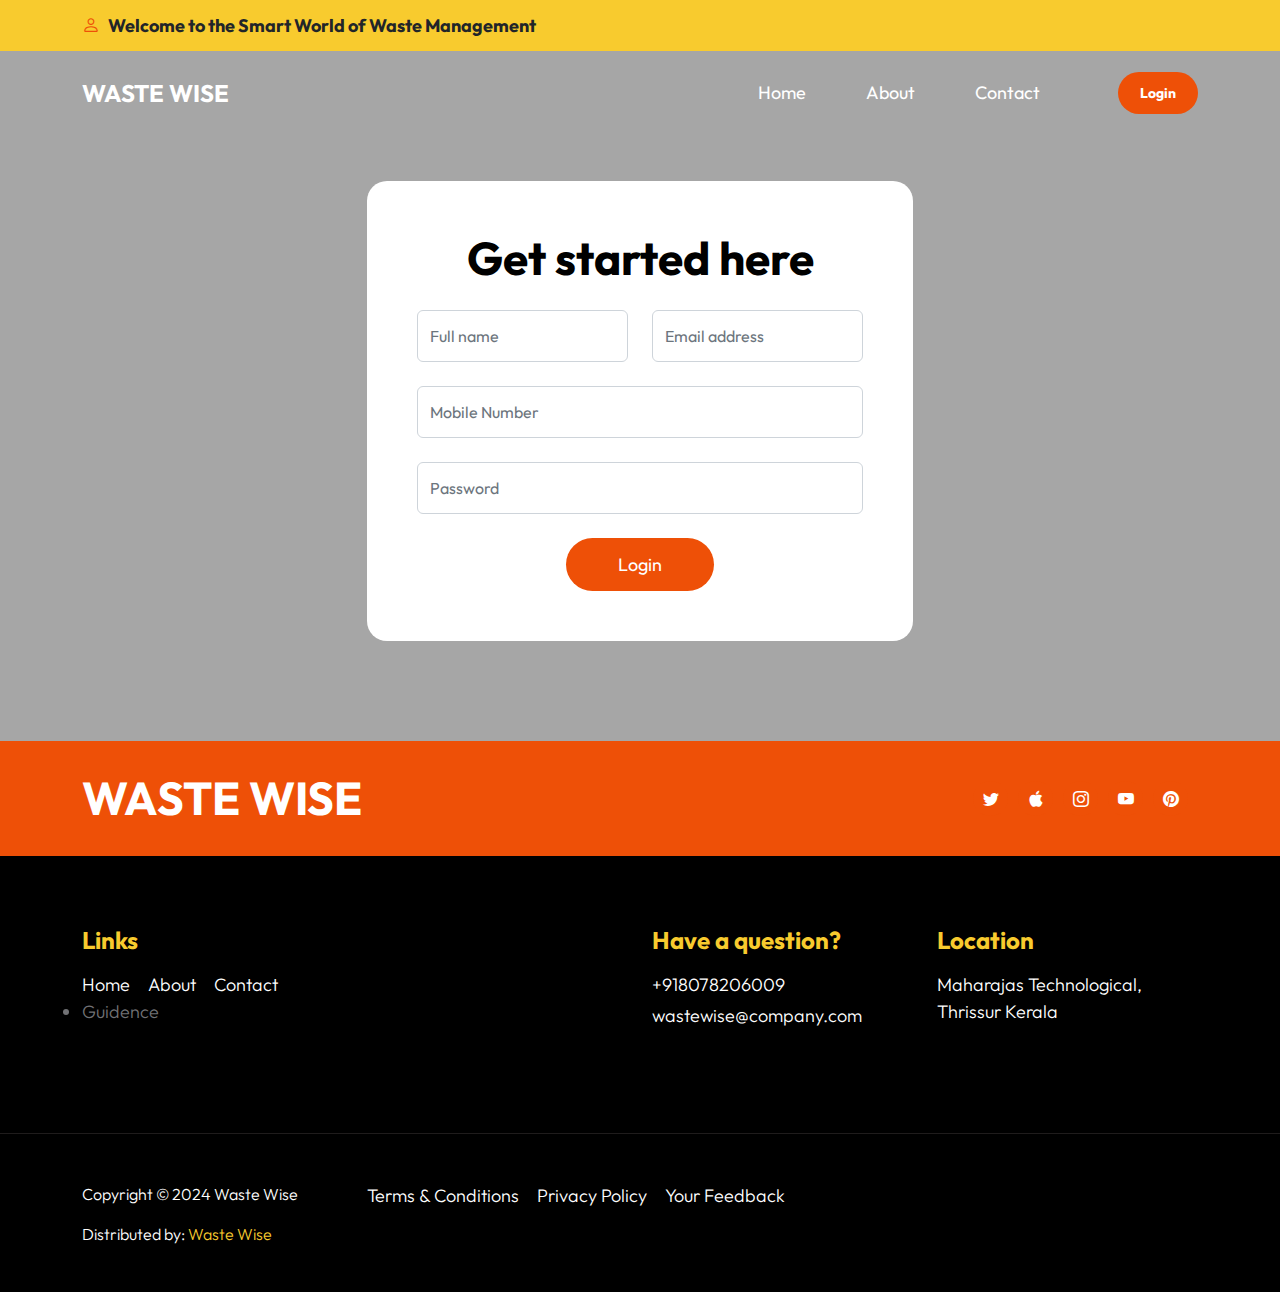
==== login.html @ a1cc32f6 "Initial commit" ====
<!doctype html>
<html lang="en">

<head>
    <meta charset="utf-8">
    <meta name="viewport" content="width=device-width, initial-scale=1">

    <meta name="description" content="">
    <meta name="author" content="">

    <title>Waste Wise login</title>

    <!-- CSS FILES -->

    <link href="https://fonts.googleapis.com/css2?family=Outfit:wght@100;200;400;700&display=swap" rel="stylesheet">

    <link href="css/bootstrap.min.css" rel="stylesheet">

    <link href="css/bootstrap-icons.css" rel="stylesheet">

    <link href="css/styles.css" rel="stylesheet">

</head>

<body>

    <main>

        <header class="site-header">
            <div class="container">
                <div class="row">

                    <div class="col-lg-12 col-12 d-flex flex-wrap">
                        <p class="d-flex me-4 mb-0">
                            <i class="bi-person custom-icon me-2"></i>
                            <strong class="text-dark">Welcome to the Smart World of Waste Management</strong>
                        </p>
                    </div>

                </div>
            </div>
        </header>

<!-- CSS FILES -->

        <nav class="navbar navbar-expand-lg">
            <div class="container">
                <a class="navbar-brand" href="index.html">
                    WASTE WISE
                </a>

                <a href="login.html" class="btn custom-btn d-lg-none ms-auto me-4">Login</a>

                <button class="navbar-toggler" type="button" data-bs-toggle="collapse" data-bs-target="#navbarNav"
                    aria-controls="navbarNav" aria-expanded="false" aria-label="Toggle navigation">
                    <span class="navbar-toggler-icon"></span>
                </button>

                <div class="collapse navbar-collapse" id="navbarNav">
                    <ul class="navbar-nav align-items-lg-center ms-auto me-lg-5">
                        <li class="nav-item">
                            <a class="nav-link click-scroll" href="index.html#section_1">Home</a>
                        </li>

                        <li class="nav-item">
                            <a class="nav-link click-scroll" href="index.html#section_2">About</a>
                        </li>

                        <li class="nav-item">
                            <a class="nav-link click-scroll" href="index.html#section_3">Contact</a>
                        </li>
                    </ul>

                    <a href="login.html" class="btn custom-btn d-lg-block d-none">Login</a>
                </div>
            </div>
        </nav>


        <section class="login-section section-padding">
            <div class="section-overlay"></div>

            <div class="container">
                <div class="row">

                    <div class="col-lg-6 col-10 mx-auto">
                        <form class="custom-form login-form mb-5 mb-lg-0" action="#" method="post" role="form">
                            <h2 class="text-center mb-4">Get started here</h2>

                            <div class="login-form-body">
                                <div class="row">
                                    <div class="col-lg-6 col-md-6 col-12">
                                        <input type="text" name="login-form-name" id="login-form-name"
                                            class="form-control" placeholder="Full name" required>
                                    </div>

                                    <div class="col-lg-6 col-md-6 col-12">
                                        <input type="email" name="login-form-email" id="login-form-email"
                                            pattern="[^ @]*@[^ @]*" class="form-control" placeholder="Email address"
                                            required>
                                    </div>
                                </div>

                                <input type="tel" class="form-control" name="login-form-phone"
                                    placeholder="Mobile Number" pattern="[0-9]{10}" required="">


                                <input type="pass" class="form-control" name="login-form-pass"
                                    placeholder="Password" required="">

                                <div class="col-lg-4 col-md-10 col-8 mx-auto">
                                    <button type="submit" class="form-control">Login</button>
                                </div>
                            </div>
                        </form>
                    </div>
                </div>
        </section>
    </main>


    <footer class="site-footer">
        <div class="site-footer-top">
            <div class="container">
                <div class="row">

                    <div class="col-lg-6 col-12">
                        <h2 class="text-white mb-lg-0">WASTE WISE</h2>
                    </div>

                    <div class="col-lg-6 col-12 d-flex justify-content-lg-end align-items-center">
                        <ul class="social-icon d-flex justify-content-lg-end">
                            <li class="social-icon-item">
                                <a href="#" class="social-icon-link">
                                    <span class="bi-twitter"></span>
                                </a>
                            </li>

                            <li class="social-icon-item">
                                <a href="#" class="social-icon-link">
                                    <span class="bi-apple"></span>
                                </a>
                            </li>

                            <li class="social-icon-item">
                                <a href="#" class="social-icon-link">
                                    <span class="bi-instagram"></span>
                                </a>
                            </li>

                            <li class="social-icon-item">
                                <a href="#" class="social-icon-link">
                                    <span class="bi-youtube"></span>
                                </a>
                            </li>

                            <li class="social-icon-item">
                                <a href="#" class="social-icon-link">
                                    <span class="bi-pinterest"></span>
                                </a>
                            </li>
                        </ul>
                    </div>
                </div>
            </div>
        </div>

        <div class="container">
            <div class="row">

                <div class="col-lg-6 col-12 mb-4 pb-2">
                    <h5 class="site-footer-title mb-3">Links</h5>

                    <ul class="site-footer-links">
                        <li class="site-footer-link-item">
                            <a href="#" class="site-footer-link">Home</a>
                        </li>

                        <li class="site-footer-link-item">
                            <a href="#section_2" class="site-footer-link">About</a>
                        </li>

                        <li class="site-footer-link-item">
                            <a href="#section_3" class="site-footer-link">Contact</a>
                        </li>

                        <li class="nav-item">
                            <a class="nav-link click-scroll" href="#section_4">Guidence</a>
                        </li>
                    </ul>
                </div>

                <div class="col-lg-3 col-md-6 col-12 mb-4 mb-lg-0">
                    <h5 class="site-footer-title mb-3">Have a question?</h5>

                    <p class="text-white d-flex mb-1">
                        <a href="tel: 090-080-0760" class="site-footer-link">
                            +918078206009
                        </a>
                    </p>

                    <p class="text-white d-flex">
                        <a href="mailto:wastewise@company.com" class="site-footer-link">
                            wastewise@company.com
                        </a>
                    </p>
                </div>

                <div class="col-lg-3 col-md-6 col-11 mb-4 mb-lg-0 mb-md-0">
                    <h5 class="site-footer-title mb-3">Location</h5>

                    <p class="text-white d-flex mt-3 mb-2">
                        Maharajas Technological,
                        Thrissur Kerala</p>
                </div>
            </div>
        </div>

        <div class="site-footer-bottom">
            <div class="container">
                <div class="row">

                    <div class="col-lg-3 col-12 mt-5">
                        <p class="copyright-text">Copyright © 2024 Waste Wise</p>
                        <p class="copyright-text">Distributed by: <a href="#">Waste Wise</a></p>
                    </div>

                    <div class="col-lg-8 col-12 mt-lg-5">
                        <ul class="site-footer-links">
                            <li class="site-footer-link-item">
                                <a href="#" class="site-footer-link">Terms &amp; Conditions</a>
                            </li>

                            <li class="site-footer-link-item">
                                <a href="#" class="site-footer-link">Privacy Policy</a>
                            </li>

                            <li class="site-footer-link-item">
                                <a href="#section_3" class="site-footer-link">Your Feedback</a>
                            </li>
                        </ul>
                    </div>
                </div>
            </div>
        </div>
    </footer>

    <!-- JAVASCRIPT FILES -->
    <script src="js/jquery.min.js"></script>
    <script src="js/bootstrap.min.js"></script>
    <script src="js/jquery.sticky.js"></script>
    <script src="js/custom.js"></script>

</body>

</html>
---- css/styles.css ----
/*

TemplateMo 583 Festava Live

https://templatemo.com/tm-583-festava-live

*/


/*---------------------------------------
  CUSTOM PROPERTIES ( VARIABLES )             
-----------------------------------------*/
:root {
  --white-color:                  #ffffff;
  --primary-color:                #F8CB2E;
  --secondary-color:              #EE5007;
  --section-bg-color:             #f0f8ff;
  --custom-btn-bg-color:          #EE5007;
  --custom-btn-bg-hover-color:    #c01f27;
  --dark-color:                   #000000;
  --p-color:                      #717275;
  --border-color:                 #7fffd4;
  --link-hover-color:             #B22727;

  --body-font-family:             'Outfit', sans-serif;

  --h1-font-size:                 74px;
  --h2-font-size:                 46px;
  --h3-font-size:                 32px;
  --h4-font-size:                 28px;
  --h5-font-size:                 24px;
  --h6-font-size:                 22px;
  --p-font-size:                  18px;
  --btn-font-size:                14px;
  --copyright-font-size:          16px;

  --border-radius-large:          100px;
  --border-radius-medium:         20px;
  --border-radius-small:          10px;

  --font-weight-light:            300;
  --font-weight-normal:           400;
  --font-weight-bold:             700;
}

body {
  background-color: var(--white-color);
  font-family: var(--body-font-family); 
}


/*---------------------------------------
  TYPOGRAPHY               
-----------------------------------------*/

h2,
h3,
h4,
h5,
h6 {
  color: var(--dark-color);
}

h1,
h2,
h3,
h4,
h5,
h6 {
  font-weight: var(--font-weight-bold);
}

h1 {
  font-size: var(--h1-font-size);
}

h2 {
  font-size: var(--h2-font-size);
}

h3 {
  font-size: var(--h3-font-size);
}

h4 {
  font-size: var(--h4-font-size);
}

h5 {
  font-size: var(--h5-font-size);
}

h6 {
  font-size: var(--h6-font-size);
}

p {
  color: var(--p-color);
  font-size: var(--p-font-size);
  font-weight: var(--font-weight-light);
}

ul li {
  color: var(--p-color);
  font-size: var(--p-font-size);
  font-weight: var(--font-weight-light);
}

a, 
button {
  touch-action: manipulation;
  transition: all 0.3s;
}

a {
  display: inline-block;
  color: var(--primary-color);
  text-decoration: none;
}

a:hover {
  color: var(--link-hover-color);
}

b,
strong {
  font-weight: var(--font-weight-bold);
}

.link-fx-1 {
  color: var(--white-color);
  position: relative;
  display: inline-flex;
  align-items: center;
  height: 32px;
  padding: 0 6px;
  text-decoration: none;
  -webkit-font-smoothing: antialiased;
  -moz-osx-font-smoothing: grayscale;
}

.link-fx-1:hover {
  color: var(--link-hover-color);
}

.link-fx-1:hover::before {
  transform: translateX(17px) scaleX(0);
  transition: transform .2s;
}

.link-fx-1:hover .icon circle {
  stroke-dashoffset: 200;
  transition: stroke-dashoffset .2s .1s;
}

.link-fx-1:hover .icon line {
  transform: rotate(-180deg);
}

.link-fx-1:hover .icon line:last-child {
  transform: rotate(180deg);
}

.link-fx-1::before {
  content: "";
  position: absolute;
  bottom: 0;
  left: 0;
  width: 100%;
  height: 1px;
  background-color: currentColor;
  transform-origin: right center;
  transition: transform .2s .1s;
}

.link-fx-1 .icon {
  position: absolute;
  right: 0;
  bottom: 0;
  transform: translateX(100%) rotate(90deg);
  font-size: 32px;
}

.icon {
  --size: 1em;
  height: var(--size);
  width: var(--size);
  display: inline-block;
  color: inherit;
  fill: currentColor;
  line-height: 1;
  flex-shrink: 0;
  max-width: initial;
}

.link-fx-1 .icon circle {
  stroke-dasharray: 100;
  stroke-dashoffset: 100;
  transition: stroke-dashoffset .2s;
}

.link-fx-1 .icon line {
  transition: transform .4s;
  transform-origin: 13px 15px;
}

.link-fx-1 .icon line:last-child {
  transform-origin: 19px 15px;
}


/*---------------------------------------
  SECTION               
-----------------------------------------*/
.section-padding {
  padding-top: 100px;
  padding-bottom: 100px;
}

.section-bg {
  background-color: var(--section-bg-color);
}

.section-overlay {
  background-color: var(--dark-color);
  position: absolute;
  top: 0;
  left: 0;
  pointer-events: none;
  width: 100%;
  height: 100%;
  opacity: 0.35;
}

.section-overlay + .container {
  position: relative;
}

.tab-content {
  background-color: var(--white-color);
  border-radius: var(--border-radius-medium);
  padding: 45px;
}

.nav-tabs {
  background-color: var(--section-bg-color);
  border-radius: var(--border-radius-large);
  border-bottom: 0;
  padding: 15px;
}

.nav-tabs .nav-link {
  border-radius: var(--border-radius-large);
  border: 0;
  padding: 15px 25px;
  transition: all 0.3s;
}

/*.nav-tabs .nav-link:first-child {
  margin-right: 15px;
}*/

.nav-tabs .nav-item.show .nav-link, 
.nav-tabs .nav-link.active,
.nav-tabs .nav-link:focus, 
.nav-tabs .nav-link:hover {
  background: var(--white-color);
  box-shadow: 0 1rem 3rem rgba(0,0,0,.175);
  color: var(--primary-color);
}

.nav-tabs h5 {
  color: var(--p-color); 
  margin-bottom: 0;
}

.nav-tabs .nav-link.active h5,
.nav-tabs .nav-link:focus h5, 
.nav-tabs .nav-link:hover h5 {
  color: var(--primary-color);
}


/*---------------------------------------
  CUSTOM ICON COLOR               
-----------------------------------------*/
.custom-icon {
  color: var(--secondary-color);
}


/*---------------------------------------
  CUSTOM BUTTON               
-----------------------------------------*/
.custom-btn {
  background: var(--custom-btn-bg-color);
  border: 2px solid transparent;
  border-radius: var(--border-radius-large);
  color: var(--white-color);
  font-size: var(--btn-font-size);
  font-weight: var(--font-weight-bold);
  line-height: normal;
  transition: all 0.3s;
  padding: 10px 20px;
}

.custom-btn:hover {
  background: var(--custom-btn-bg-hover-color);
  color: var(--white-color);
}

.custom-border-btn {
  background: transparent;
  border: 2px solid var(--custom-btn-bg-color);
  color: var(--custom-btn-bg-color);
}

.navbar-expand-lg .navbar-nav .nav-link.custom-btn:hover,
.custom-border-btn:hover {
  background: var(--custom-btn-bg-hover-color);
  border-color: transparent;
  color: var(--white-color);
}

.custom-btn-bg-white {
  border-color: var(--white-color);
  color: var(--white-color);
}


/*---------------------------------------
  SITE HEADER              
-----------------------------------------*/
.site-header {
  background-color: var(--primary-color);
  padding-top: 12px;
  padding-bottom: 12px;
}


/*---------------------------------------
  NAVIGATION              
-----------------------------------------*/
.sticky-wrapper {
  position: absolute;
  top: 0;
  right: 0;
  left: 0;
  margin-top: 51px;
}

.sticky-wrapper.is-sticky .navbar {
  background-color: var(--dark-color);
}

.navbar {
  background: transparent;
  z-index: 9;
}

.navbar-brand,
.navbar-brand:hover {
  color: var(--white-color);
  font-size: var(--h5-font-size);
  font-weight: var(--font-weight-bold);
}

.navbar-expand-lg .navbar-nav .nav-link {
  border-radius: var(--border-radius-large);
  margin: 10px;
  padding: 10px 20px;
}

.navbar-nav .nav-link {
  display: inline-block;
  color: var(--white-color);
  font-size: var(--p-font-size);
  font-weight: var(--font-weight-normal);
  position: relative;
  padding-top: 15px;
  padding-bottom: 15px;
}

.navbar-nav .nav-link.active, 
.navbar-nav .nav-link:hover {
  color: var(--secondary-color);
}

.navbar-toggler {
  border: 0;
  padding: 0;
  cursor: pointer;
  margin: 0;
  width: 30px;
  height: 35px;
  outline: none;
}

.navbar-toggler:focus {
  outline: none;
  box-shadow: none;
}

.navbar-toggler[aria-expanded="true"] .navbar-toggler-icon {
  background: transparent;
}

.navbar-toggler[aria-expanded="true"] .navbar-toggler-icon:before,
.navbar-toggler[aria-expanded="true"] .navbar-toggler-icon:after {
  transition: top 300ms 50ms ease, -webkit-transform 300ms 350ms ease;
  transition: top 300ms 50ms ease, transform 300ms 350ms ease;
  transition: top 300ms 50ms ease, transform 300ms 350ms ease, -webkit-transform 300ms 350ms ease;
  top: 0;
}

.navbar-toggler[aria-expanded="true"] .navbar-toggler-icon:before {
  transform: rotate(45deg);
}

.navbar-toggler[aria-expanded="true"] .navbar-toggler-icon:after {
  transform: rotate(-45deg);
}

.navbar-toggler .navbar-toggler-icon {
  background: var(--white-color);
  transition: background 10ms 300ms ease;
  display: block;
  width: 30px;
  height: 2px;
  position: relative;
}

.navbar-toggler .navbar-toggler-icon:before,
.navbar-toggler .navbar-toggler-icon:after {
  transition: top 300ms 350ms ease, -webkit-transform 300ms 50ms ease;
  transition: top 300ms 350ms ease, transform 300ms 50ms ease;
  transition: top 300ms 350ms ease, transform 300ms 50ms ease, -webkit-transform 300ms 50ms ease;
  position: absolute;
  right: 0;
  left: 0;
  background: var(--white-color);
  width: 30px;
  height: 2px;
  content: '';
}

.navbar-toggler .navbar-toggler-icon::before {
  top: -8px;
}

.navbar-toggler .navbar-toggler-icon::after {
  top: 8px;
}


/*---------------------------------------
  HERO        
-----------------------------------------*/
.hero-section {
  position: relative;
  overflow: hidden;
  padding-top: 100px;
  height: calc(100vh - 51px);
}

.hero-section small {
  color: var(--white-color);
  text-transform: uppercase;
}

.hero-section .section-overlay {
  z-index: 2;
  opacity: 0.45;
}

.hero-section .container {
  position: relative;
  z-index: 2;
  height: 100%;
  padding-bottom: 50px;
}

.hero-section .container .row {
  height: 100%;
}


/*---------------------------------------
  ABOUT              
-----------------------------------------*/
.about-section {
  background-image: url('../images/edward-unsplash-blur.jpg');
  background-color: #704010;
  background-repeat: no-repeat;
  background-size: cover;
  position: relative;
}

.about-image {
  border-radius: var(--border-radius-medium);
  display: block;
}

.about-text-wrap {
  position: relative;
}

.about-text-icon {
  background: var(--primary-color);
  border-radius: 100%;
  font-size: var(--h3-font-size);
  width: 70px;
  height: 70px;
  line-height: 70px;
  text-align: center;
}

.about-text-info {
  backdrop-filter: blur(5px) saturate(180%);
  -webkit-backdrop-filter: blur(5px) saturate(180%);
  background-color: rgba(255, 255, 255, 0.75);
  border-radius: var(--border-radius-medium);
  border: 1px solid rgba(209, 213, 219, 0.3);
  position: absolute;
  bottom: 0;
  right: 0;
  left: 0;
  margin: 20px;
  padding: 35px;
}


/*---------------------------------------
  login               
-----------------------------------------*/
.login-section {
  background-image: url('../images/nicholas-green-unsplash-blur.jpg');
  background-repeat: no-repeat;
  background-size: cover;
  position: relative;
  padding-top: 130px;
}

.login-form {
  background: var(--white-color);
  border-radius: var(--border-radius-medium);
  padding: 50px;
}

.login-form .form-check {
  position: relative;
  min-height: 52px;
  padding-left: 35px;
}

.login-form .form-check .form-check-label {
  display: block;
  position: absolute;
  top: 50%;
  left: 50%;
  transform: translate(-50%, -50%);
  margin-top: 12px;
  margin-left: 35px;
  width: 100%;
  height: 100%;
}


/*---------------------------------------
  ARTISTS              
-----------------------------------------*/
.artists-thumb {
  position: relative;
  overflow: hidden;
  margin-bottom: 30px;
}

.artists-image {
  border-radius: var(--border-radius-medium);
  display: block;
  width: 100%;
}

.artists-thumb:hover .artists-hover {
  transform: translateY(0);
  opacity: 1;
}

.artists-hover {
  background-color: var(--primary-color);
  background-color: rgba(248, 203, 46, 0.75);
  border-radius: var(--border-radius-medium);
  backdrop-filter: blur(5px) saturate(180%);
  -webkit-backdrop-filter: blur(5px) saturate(180%);
  margin: 20px;
  padding: 35px;
  transition: all 0.5s ease;
  transform: translateY(100%);
  position: absolute;
  bottom: 0;
  right: 0;
  left: 0;
  opacity: 0;
}

.artists-hover p strong {
  color: var(--white-color);
  display: inline-block;
  min-width: 180px;
  margin-right: 20px;
}

.artists-hover p a {
  color: var(--secondary-color);
}

.artists-hover p a:hover {
  color: var(--white-color);
}

.artists-hover hr {
  margin: 1.5rem 0;
}


/*---------------------------------------
  CONTACT               
-----------------------------------------*/
.google-map {
  border-radius: var(--border-radius-medium);
}


/*---------------------------------------
  CUSTOM FORM               
-----------------------------------------*/
.custom-form .form-control {
  color: var(--p-color);
  margin-bottom: 24px;
  padding-top: 13px;
  padding-bottom: 13px;
  outline: none;
}

.custom-form button[type="submit"] {
  background: var(--custom-btn-bg-color);
  border: none;
  border-radius: var(--border-radius-large);
  color: var(--white-color);
  font-size: var(--p-font-size);
  font-weight: var(--font-weight-medium);
  transition: all 0.3s;
  margin-bottom: 0;
}

.custom-form button[type="submit"]:hover,
.custom-form button[type="submit"]:focus {
  background: var(--custom-btn-bg-hover-color);
  border-color: transparent;
}


/*---------------------------------------
  SITE FOOTER              
-----------------------------------------*/
.site-footer {
  background-color: var(--dark-color);
  position: relative;
  overflow: hidden;
  padding-bottom: 30px;
}

.site-footer-top {
  background-color: var(--secondary-color);
  background-image: url('../images/nainoa-shizuru-NcdG9mK3PBY-unsplash.jpg');
  background-repeat: no-repeat;
  margin-bottom: 70px;
  padding-top: 30px;
  padding-bottom: 30px;
}

.site-footer-bottom {
  border-top: 1px solid #1f1c1c;
  margin-top: 60px;
}

.site-footer-title {
  color: var(--primary-color); 
}

.site-footer-link,
.copyright-text {
  color: var(--white-color);
}

.site-footer-links {
  padding-left: 0;
}

.site-footer-link-item {
  list-style: none;
  display: inline-block;
  margin-right: 15px;
}

.copyright-text {
  font-size: var(--copyright-font-size);
}


/*---------------------------------------
  SOCIAL ICON               
-----------------------------------------*/
.social-icon {
  margin: 0;
  padding: 0;
}

.social-icon-item {
  list-style: none;
  display: inline-block;
  vertical-align: top;
}

.social-icon-link {
  background: var(--secondary-color);
  border-radius: var(--border-radius-large);
  color: var(--white-color);
  font-size: var(--copyright-font-size);
  display: block;
  margin-right: 10px;
  text-align: center;
  width: 35px;
  height: 35px;
  line-height: 36px;
  transition: background 0.2s, color 0.2s;
}

.social-icon-link:hover {
  background: var(--primary-color);
  color: var(--white-color);
}

.social-icon-link span {
  display: block;
}

.social-icon-link span:hover::before{
  animation: spinAround 2s linear infinite;
}

@keyframes spinAround {
  from {
    transform: rotate(0deg)
  }
  to {
    transform: rotate(360deg);
  }
}


/*---------------------------------------
  RESPONSIVE STYLES               
-----------------------------------------*/
@media screen and (max-width: 991px) {
  h1 {
    font-size: 62px;
  }

  h2 {
    font-size: 36px;
  }

  h3 {
    font-size: 32px;
  }

  h4 {
    font-size: 28px;
  }

  h5 {
    font-size: 20px;
  }

  h6 {
    font-size: 18px;
  }

  .section-padding {
    padding-top: 50px;
    padding-bottom: 50px;
  }
  
  .navbar {
    background-color: var(--dark-color);
  }

  .navbar-expand-lg .navbar-nav {
    padding-bottom: 30px;
  }

  .navbar-expand-lg .navbar-nav .nav-link {
    padding: 0;
  }

  .hero-section {
    padding-top: 150px;
  }

  .pricing-thumb {
    padding: 35px;
  }

  .schedule-table h3 {
    font-size: 22px;
  }

  .schedule-table th {
    padding: 20px;
  }

  .schedule-table tr, 
  .schedule-table td {
    padding: 25px;
  }

  .login-section {
    padding-top: 130px;
  }

  .login-form {
    padding: 30px;
  }
}

@media screen and (max-width: 767px) {
  .custom-btn {
    font-size: 14px;
    padding: 10px 20px;
  }
}

@media screen and (max-width: 480px) {
  h1 {
    font-size: 52px;
  }

  h2 {
    font-size: 28px;
  }

  h3 {
    font-size: 26px;
  }

  h4 {
    font-size: 22px;
  }

  h5 {
    font-size: 20px;
  }
}
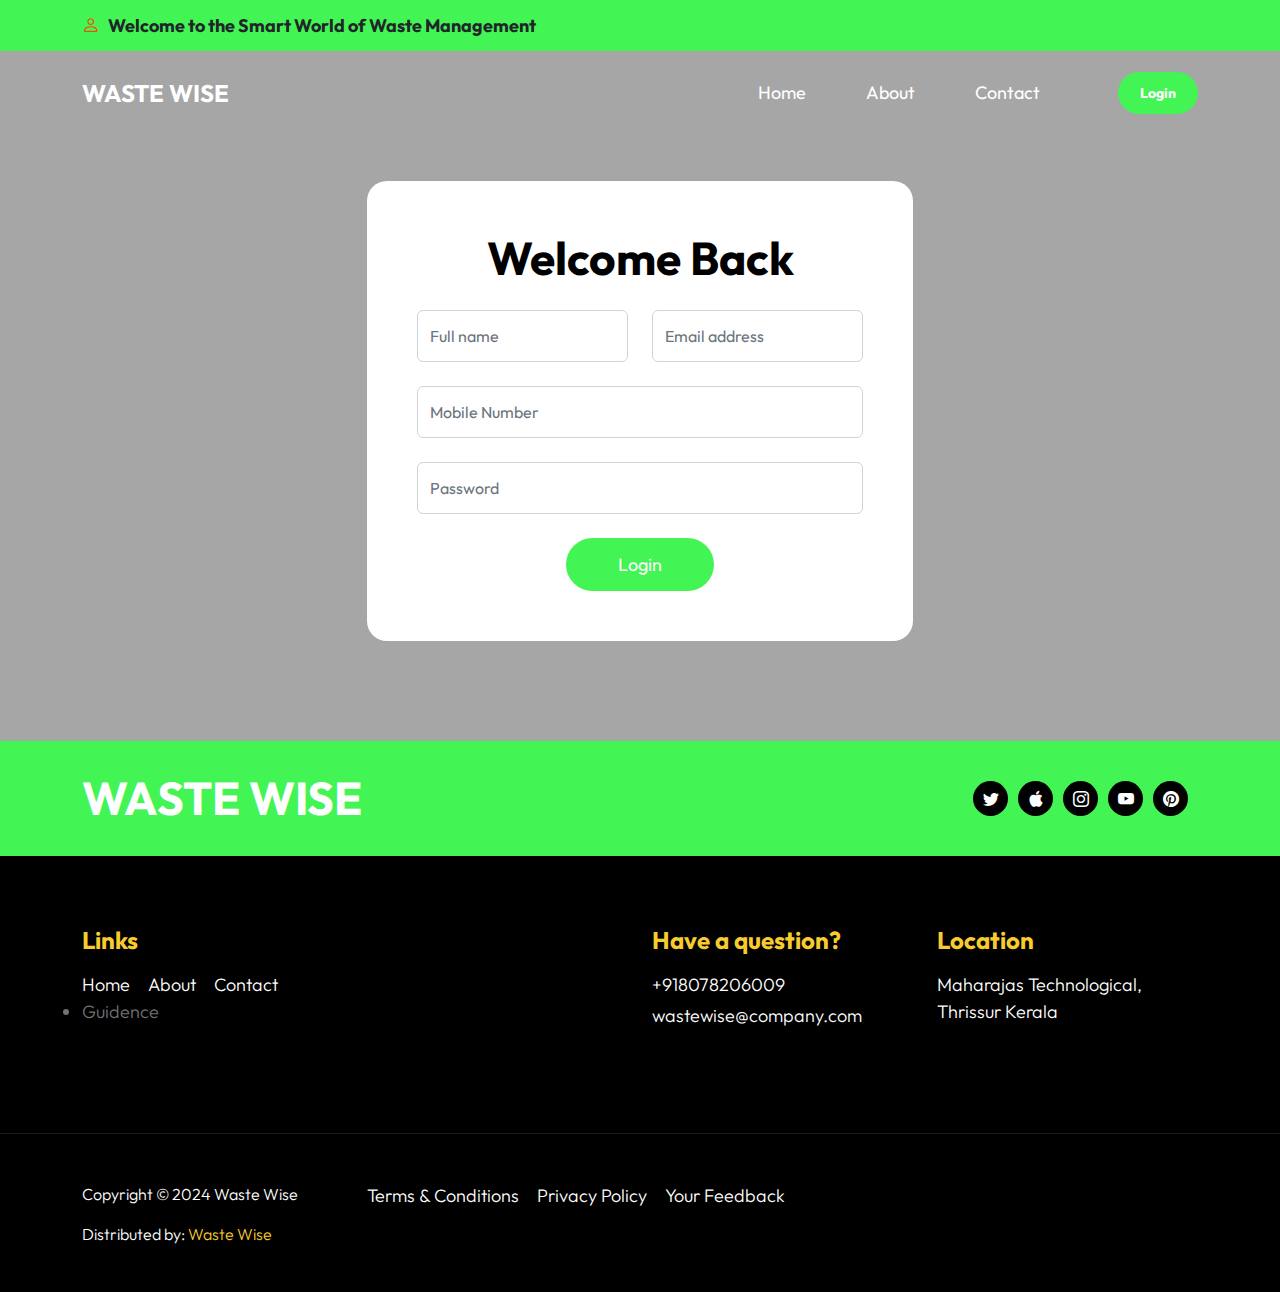
==== commit 6af9282b: "Add files via upload" ====
--- a/login.html
+++ b/login.html
@@ -85,7 +85,7 @@
 
                     <div class="col-lg-6 col-10 mx-auto">
                         <form class="custom-form login-form mb-5 mb-lg-0" action="#" method="post" role="form">
-                            <h2 class="text-center mb-4">Get started here</h2>
+                            <h2 class="text-center mb-4">Welcome Back</h2>
 
                             <div class="login-form-body">
                                 <div class="row">
--- a/css/styles.css
+++ b/css/styles.css
@@ -293,7 +293,7 @@
   CUSTOM BUTTON               
 -----------------------------------------*/
 .custom-btn {
-  background: var(--custom-btn-bg-color);
+  background:#42f554;
   border: 2px solid transparent;
   border-radius: var(--border-radius-large);
   color: var(--white-color);
@@ -305,7 +305,7 @@
 }
 
 .custom-btn:hover {
-  background: var(--custom-btn-bg-hover-color);
+  background: #000000;
   color: var(--white-color);
 }
 
@@ -332,7 +332,7 @@
   SITE HEADER              
 -----------------------------------------*/
 .site-header {
-  background-color: var(--primary-color);
+  background-color:#42f554;
   padding-top: 12px;
   padding-bottom: 12px;
 }
@@ -383,7 +383,7 @@
 
 .navbar-nav .nav-link.active, 
 .navbar-nav .nav-link:hover {
-  color: var(--secondary-color);
+  color:#42f554;
 }
 
 .navbar-toggler {
@@ -490,7 +490,7 @@
 -----------------------------------------*/
 .about-section {
   background-image: url('../images/edward-unsplash-blur.jpg');
-  background-color: #704010;
+  background-color: #42f554;
   background-repeat: no-repeat;
   background-size: cover;
   position: relative;
@@ -643,7 +643,7 @@
 }
 
 .custom-form button[type="submit"] {
-  background: var(--custom-btn-bg-color);
+  background: #42f554;
   border: none;
   border-radius: var(--border-radius-large);
   color: var(--white-color);
@@ -655,7 +655,7 @@
 
 .custom-form button[type="submit"]:hover,
 .custom-form button[type="submit"]:focus {
-  background: var(--custom-btn-bg-hover-color);
+  background: #000000;
   border-color: transparent;
 }
 
@@ -671,7 +671,7 @@
 }
 
 .site-footer-top {
-  background-color: var(--secondary-color);
+  background-color: #42f554;
   background-image: url('../images/nainoa-shizuru-NcdG9mK3PBY-unsplash.jpg');
   background-repeat: no-repeat;
   margin-bottom: 70px;
@@ -723,7 +723,7 @@
 }
 
 .social-icon-link {
-  background: var(--secondary-color);
+  background: #000000;
   border-radius: var(--border-radius-large);
   color: var(--white-color);
   font-size: var(--copyright-font-size);
@@ -737,7 +737,7 @@
 }
 
 .social-icon-link:hover {
-  background: var(--primary-color);
+  background:#42f554;
   color: var(--white-color);
 }
 
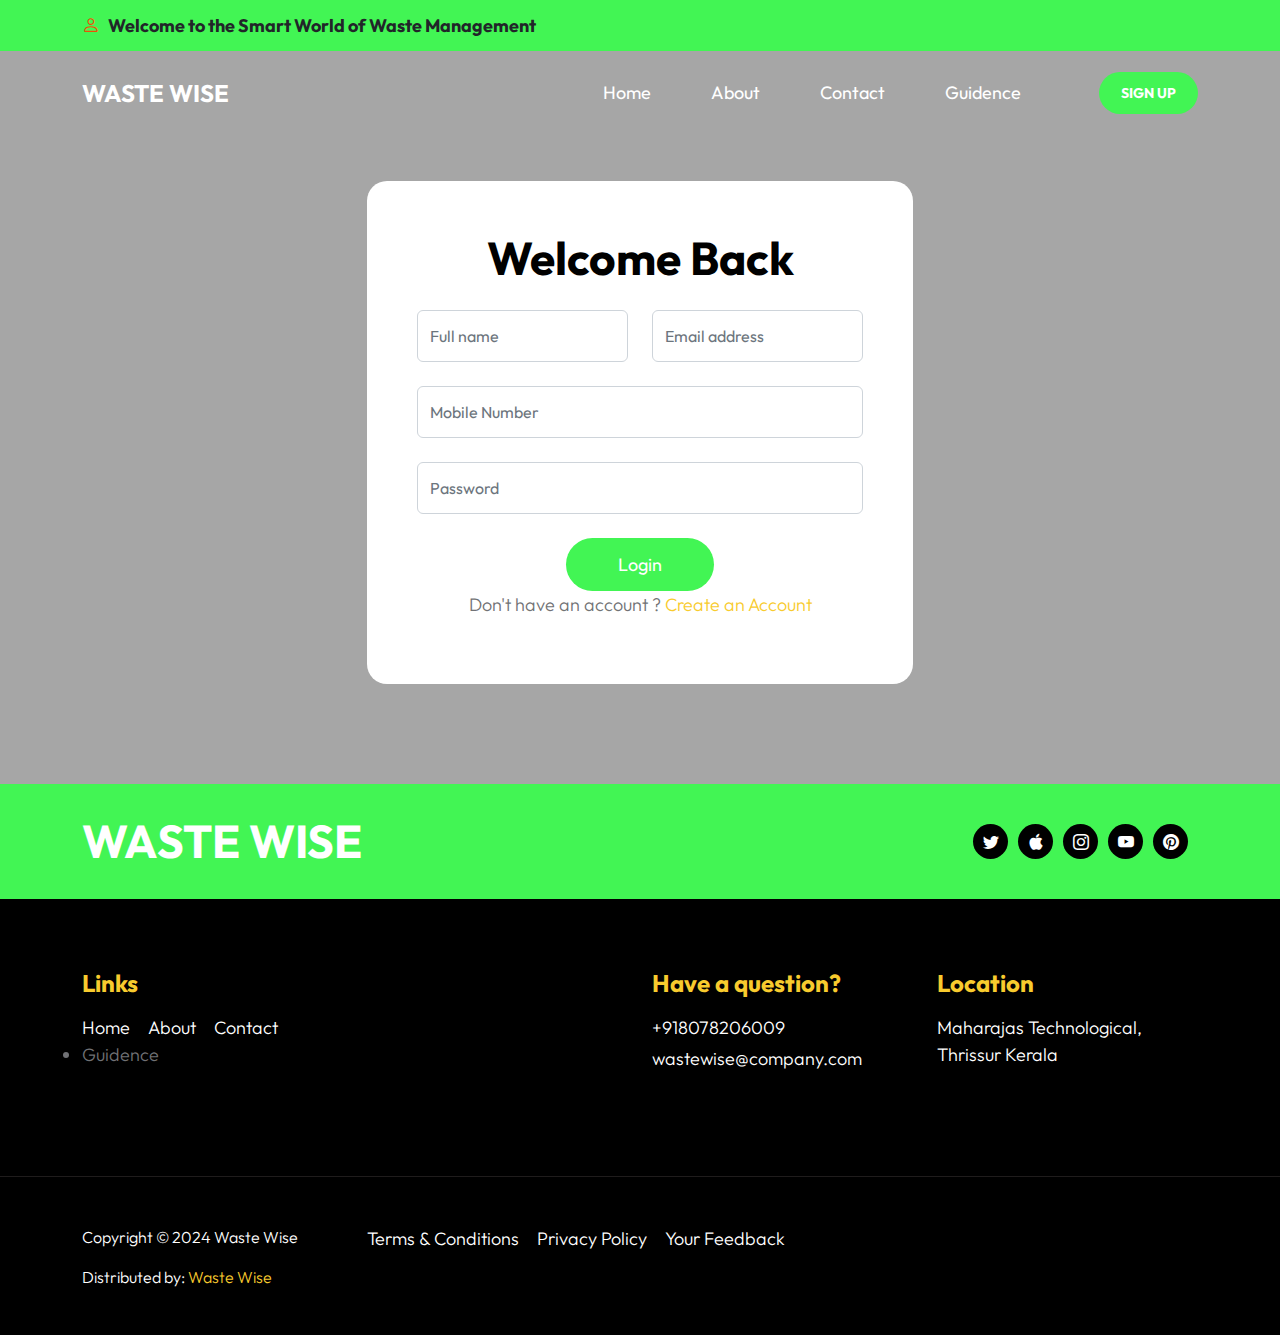
==== commit 5586cbe1: "Add files via upload" ====
--- a/login.html
+++ b/login.html
@@ -49,7 +49,7 @@
                     WASTE WISE
                 </a>
 
-                <a href="login.html" class="btn custom-btn d-lg-none ms-auto me-4">Login</a>
+                <a href="signup.html" class="btn custom-btn d-lg-none ms-auto me-4">Sign up</a>
 
                 <button class="navbar-toggler" type="button" data-bs-toggle="collapse" data-bs-target="#navbarNav"
                     aria-controls="navbarNav" aria-expanded="false" aria-label="Toggle navigation">
@@ -59,19 +59,23 @@
                 <div class="collapse navbar-collapse" id="navbarNav">
                     <ul class="navbar-nav align-items-lg-center ms-auto me-lg-5">
                         <li class="nav-item">
-                            <a class="nav-link click-scroll" href="index.html#section_1">Home</a>
-                        </li>
-
-                        <li class="nav-item">
-                            <a class="nav-link click-scroll" href="index.html#section_2">About</a>
-                        </li>
-
-                        <li class="nav-item">
-                            <a class="nav-link click-scroll" href="index.html#section_3">Contact</a>
+                            <a class="nav-link click-scroll" href="#section_1">Home</a>
+                        </li>
+
+                        <li class="nav-item">
+                            <a class="nav-link click-scroll" href="#section_2">About</a>
+                        </li>
+
+                        <li class="nav-item">
+                            <a class="nav-link click-scroll" href="#section_3">Contact</a>
+                        </li>
+
+                        <li class="nav-item">
+                            <a class="nav-link click-scroll" href="#section_4">Guidence</a>
                         </li>
                     </ul>
 
-                    <a href="login.html" class="btn custom-btn d-lg-block d-none">Login</a>
+                    <a href="signup.html" class="btn custom-btn d-lg-block d-none">SIGN UP</a>
                 </div>
             </div>
         </nav>
@@ -111,6 +115,7 @@
                                 <div class="col-lg-4 col-md-10 col-8 mx-auto">
                                     <button type="submit" class="form-control">Login</button>
                                 </div>
+                                <p style="text-align: center;">Don't have an account ? <a href="signup.html">Create an Account</a></p>
                             </div>
                         </form>
                     </div>
--- a/css/styles.css
+++ b/css/styles.css
@@ -20,7 +20,7 @@
   --dark-color:                   #000000;
   --p-color:                      #717275;
   --border-color:                 #7fffd4;
-  --link-hover-color:             #B22727;
+  --link-hover-color:             #42f554;
 
   --body-font-family:             'Outfit', sans-serif;
 
@@ -306,7 +306,7 @@
 
 .custom-btn:hover {
   background: #000000;
-  color: var(--white-color);
+  color: #42f554;
 }
 
 .custom-border-btn {
